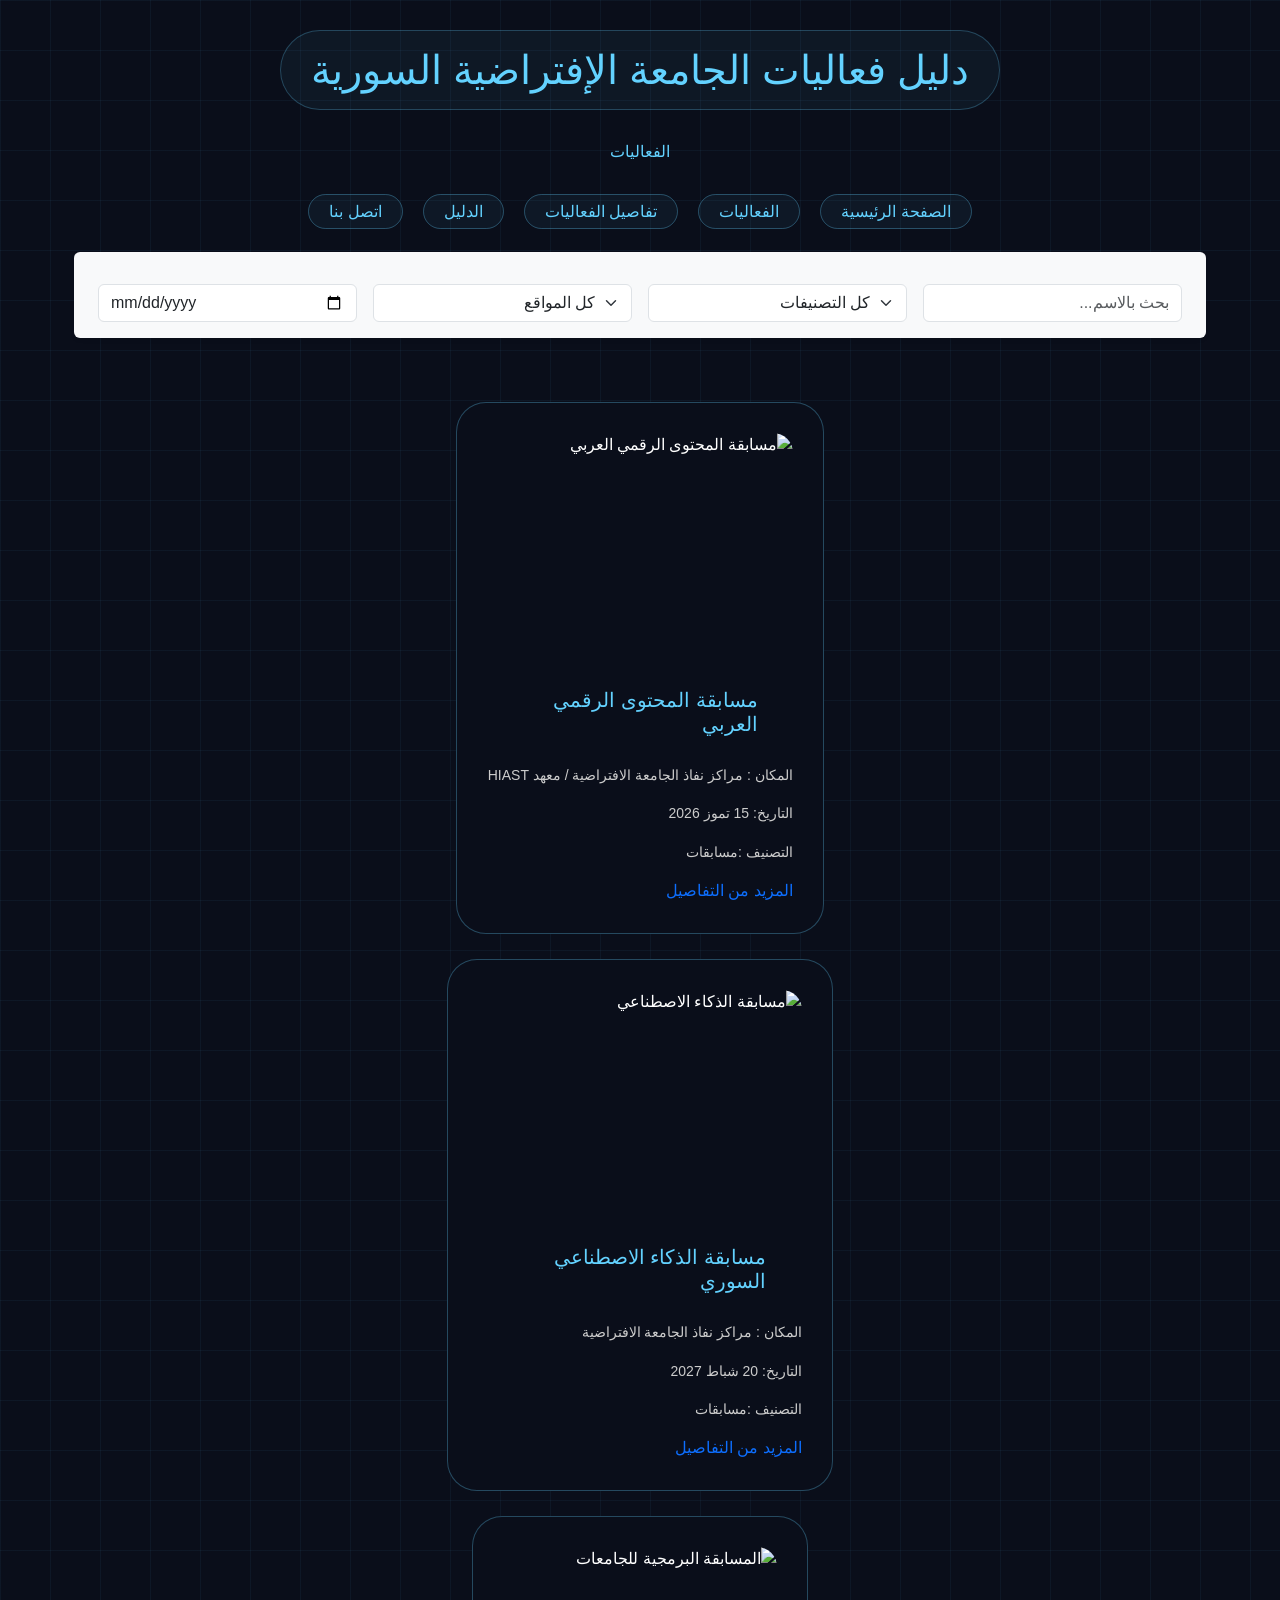
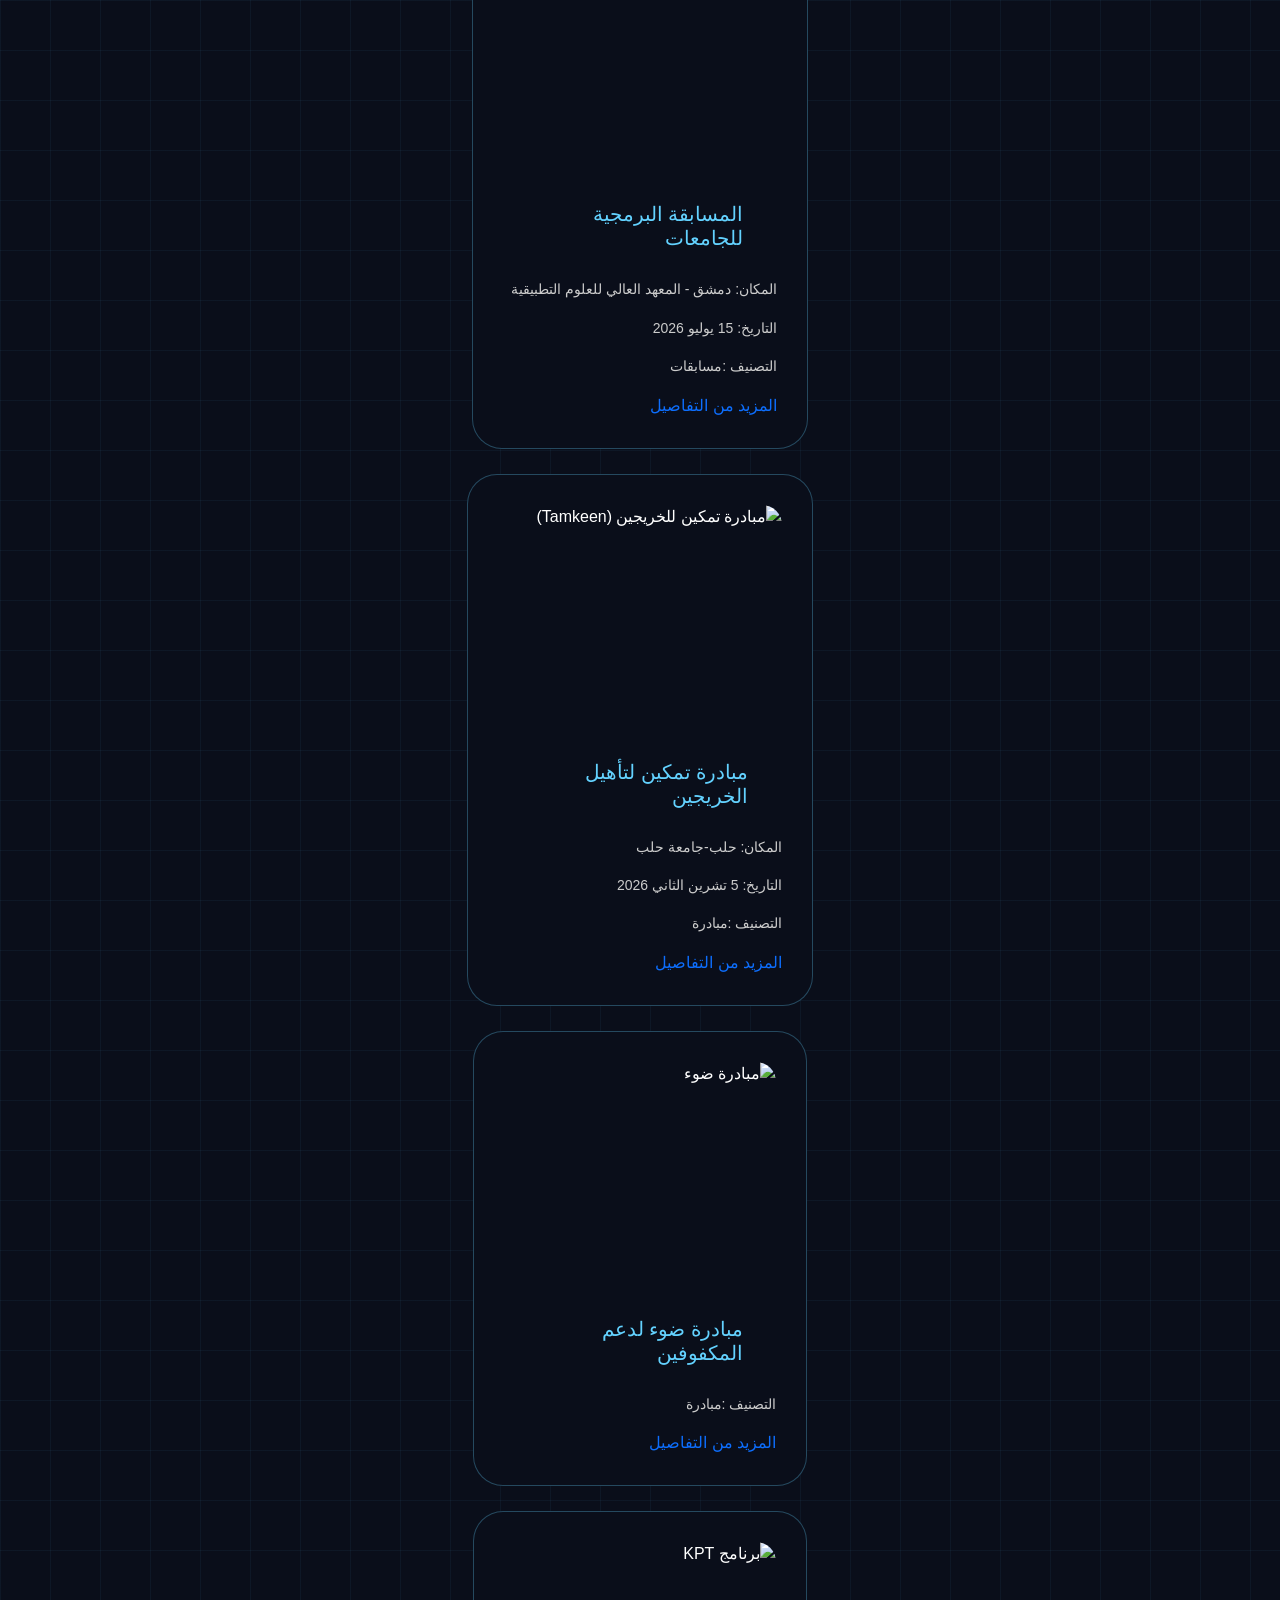
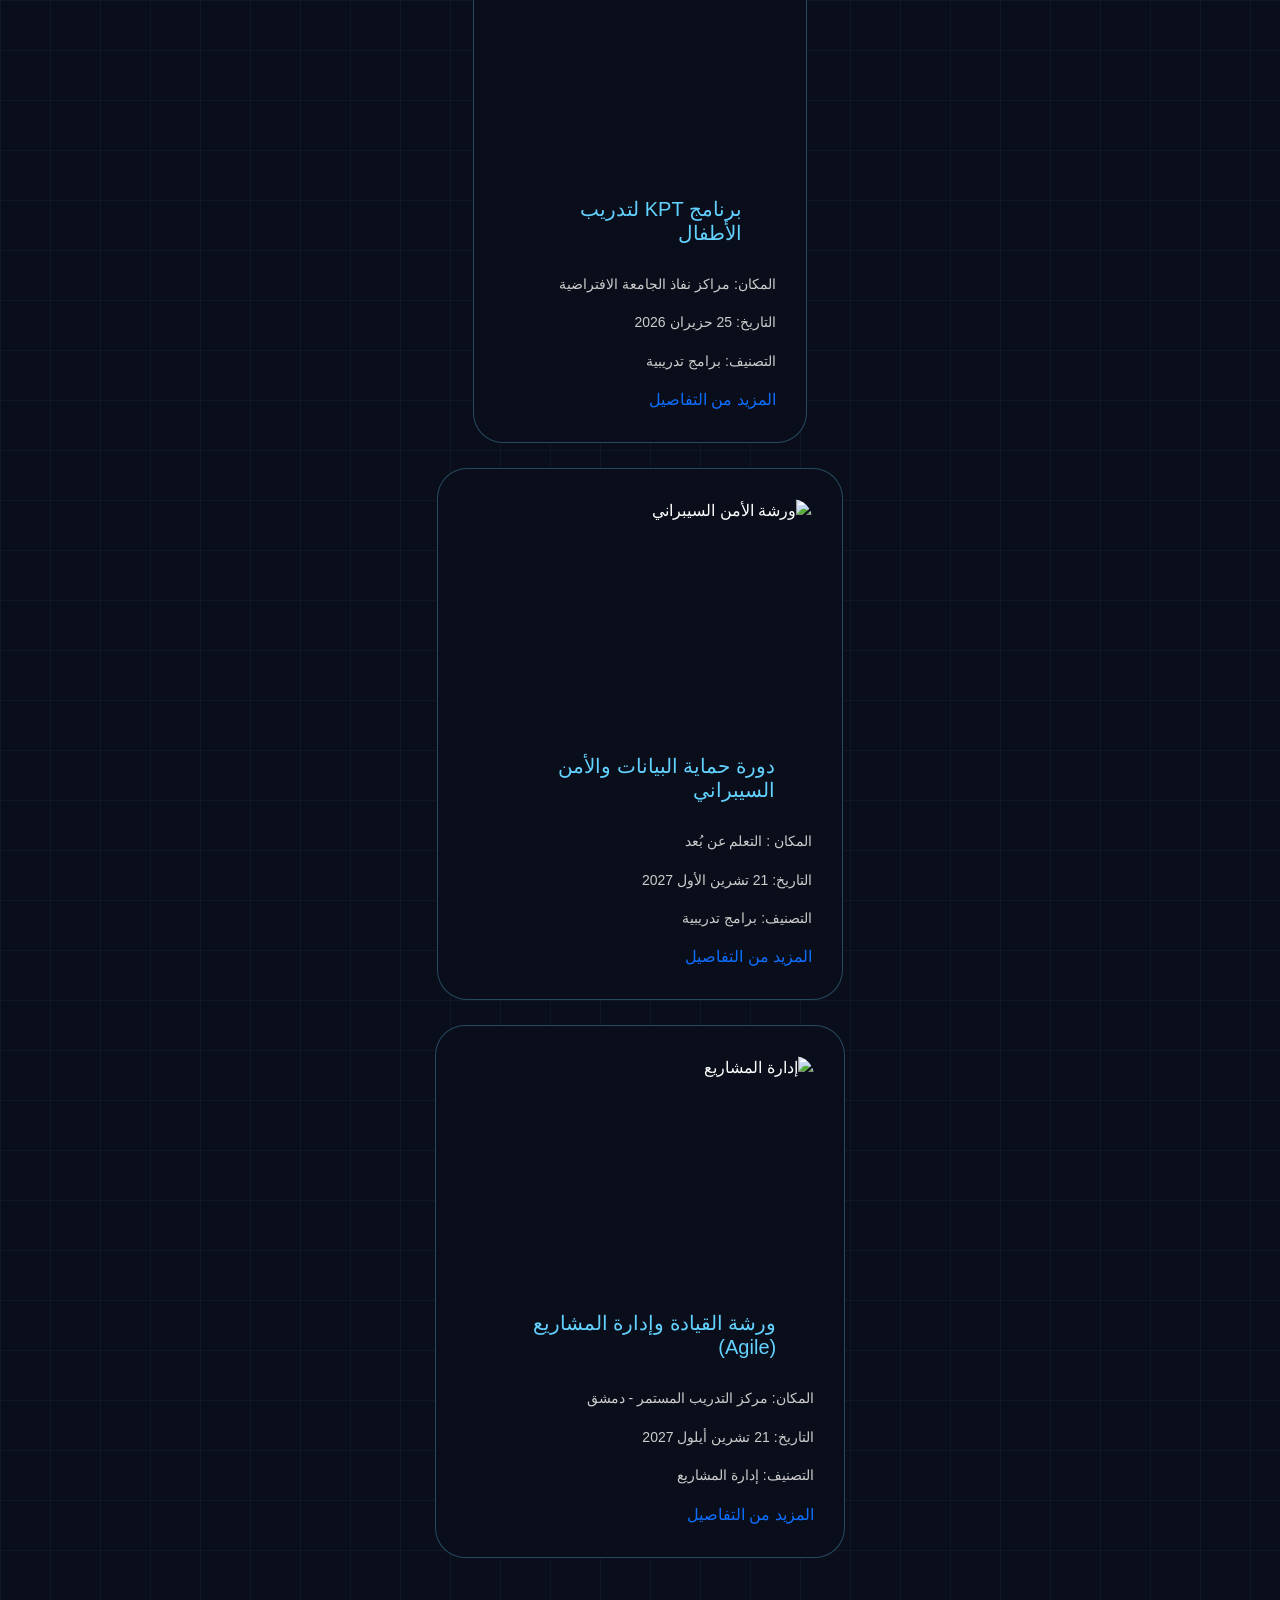
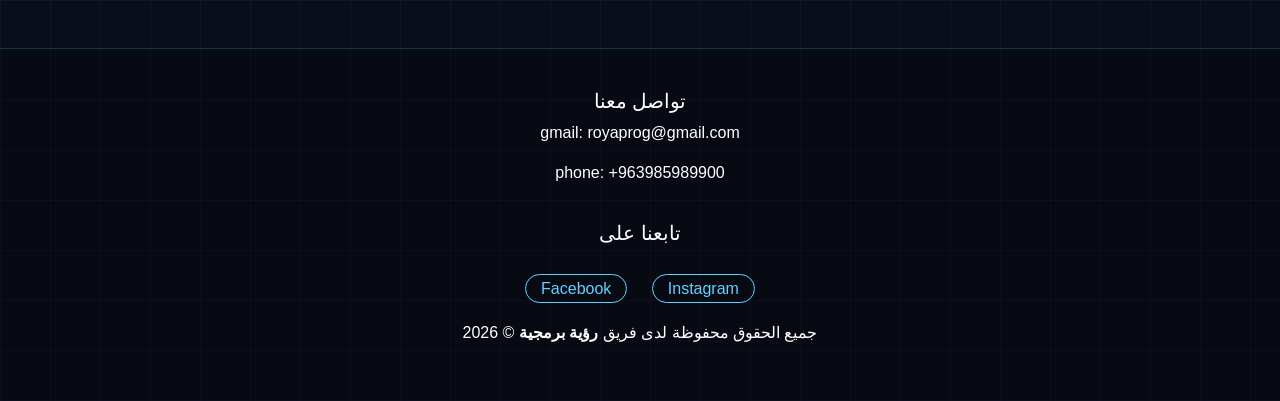
==== events.html @ 33039a8a "Add files via upload" ====
<!DOCTYPE html>
<html lang="ar" dir="rtl">
<head>
    <meta charset="UTF-8" />
    <title>دليل فعاليات الجامعة الافتراضية</title>
    <link rel="stylesheet" href="style.css" />
    <link rel="stylesheet" href="https://cdn.jsdelivr.net/npm/bootstrap@5.3.0/dist/css/bootstrap.min.css" />
</head>
<body>
    <header>
        <h1>دليل فعاليات الجامعة الإفتراضية السورية</h1>
        <p class="headr"> الفعاليات</p>
        <ul>
            <li><a href="index.html">الصفحة الرئيسية</a></li>
            <li><a href="events.html">الفعاليات</a></li>
            <li><a href="event.html">تفاصيل الفعاليات</a></li>
            <li><a href="about.html">الدليل</a></li>
            <li><a href="contact.html">اتصل بنا</a></li>
        </ul>
    </header>
    <main>
    <!-- شريط أدوات البحث والفلترة -->
    <div class="container my-4">
        <div class="row g-3 bg-light p-3 rounded shadow-sm">
            <div class="col-md-3">
                <input type="text" id="searchName" class="form-control" placeholder="بحث بالاسم..." onkeyup="filterEvents()">
            </div>
            <div class="col-md-3">
                <select id="filterCategory" class="form-select" onchange="filterEvents()">
                    <option value="">كل التصنيفات</option>
                    <option value="مسابقات">مسابقات</option>
                    <option value="مبادرة">مبادرة</option>
                    <option value="برامج تدريبية">برامج تدريبية</option>
                    <option value="إدارة المشاريع">إدارة المشاريع</option>
                </select>
            </div>
            <div class="col-md-3">
                <select id="filterLocation" class="form-select" onchange="filterEvents()">
                    <option value="">كل المواقع</option>
                    <option value="دمشق">دمشق</option>
                    <option value="حلب">حلب</option>
                    <option value="مراكز نفاذ">مراكز نفاذ</option>
                    <option value="عن بُعد">عن بُعد</option>
                </select>
            </div>
            <div class="col-md-3">
                <input type="date" id="filterDate" class="form-control" onchange="filterEvents()">
            </div>
        </div>
    </div>

    <!-- حاوية البطاقات -->
    <div class="sec2-container" id="eventsContainer">
        <!-- مسابقة المحتوى الرقمي -->
        <div class="event-card card-dac" data-category="مسابقات" data-location="مراكز نفاذ" data-date="2026-07-15">
            <img src="img/مسابقة المحتوى الرقمي العربي.jpg" alt="مسابقة المحتوى الرقمي العربي" />
            <h3>مسابقة المحتوى الرقمي العربي</h3>
            <p>المكان : مراكز نفاذ الجامعة الافتراضية / معهد HIAST</p>
            <p>التاريخ: 15 تموز 2026</p>
            <p>التصنيف :مسابقات</p>
            <a href="event.html">المزيد من التفاصيل</a>
        </div> 

        <!-- مسابقة الذكاء الاصطناعي -->
        <div class="event-card card-ai-hackathon" data-category="مسابقات" data-location="مراكز نفاذ" data-date="2027-02-20">
            <img src="img/aihackathon.png" alt="مسابقة الذكاء الاصطناعي" />
            <h3>مسابقة الذكاء الاصطناعي السوري</h3>
            <p>المكان : مراكز نفاذ الجامعة الافتراضية </p>
            <p>التاريخ: 20 شباط 2027</p>
            <p>التصنيف :مسابقات</p>
            <a href="event.html">المزيد من التفاصيل</a>
        </div>

        <!-- المسابقة البرمجية SCPC -->
        <div class="event-card card-scpc" data-category="مسابقات" data-location="دمشق" data-date="2026-07-15">
            <img src="img/المسابقة البرمجية للجامعات.jpg" alt="المسابقة البرمجية للجامعات" />
            <h3>المسابقة البرمجية للجامعات</h3>
            <p>المكان: دمشق - المعهد العالي للعلوم التطبيقية</p>
            <p>التاريخ: 15 يوليو 2026</p>
            <p>التصنيف :مسابقات</p>
            <a href="event.html">المزيد من التفاصيل</a>
        </div>

        <!-- مبادرة تمكين -->
        <div class="event-card card-tamkeen" data-category="مبادرة" data-location="حلب" data-date="2026-11-05">
            <img src="img/tamkeen.jpg" alt="مبادرة تمكين للخريجين (Tamkeen)" />
            <h3>مبادرة تمكين لتأهيل الخريجين</h3>
            <p>المكان: حلب-جامعة حلب</p>
            <p>التاريخ: 5 تشرين الثاني 2026</p>
            <p>التصنيف :مبادرة</p>
            <a href="event.html">المزيد من التفاصيل</a>
        </div> 

        <!-- مبادرة ضوء -->
        <div class="event-card card-daw" data-category="مبادرة" data-location="دمشق" data-date="">
            <img src="img/مبادرة ضوء.jpg" alt="مبادرة ضوء" />
            <h3>مبادرة ضوء لدعم المكفوفين</h3>
            <p>التصنيف :مبادرة</p>
            <a href="event.html">المزيد من التفاصيل</a>
        </div>

        <!-- برنامج KPT -->
        <div class="event-card card-kpt" data-category="برامج تدريبية" data-location="مراكز نفاذ" data-date="2026-06-25">
            <img src="img/برنامج التدريب البرمجي للأطفال واليافعين KPT.jpg" alt="برنامج KPT" />
            <h3>برنامج KPT لتدريب الأطفال</h3>
            <p>المكان: مراكز نفاذ الجامعة الافتراضية</p>
            <p>التاريخ: 25 حزيران 2026</p>
            <p>التصنيف: برامج تدريبية</p>
            <a href="event.html">المزيد من التفاصيل</a>
        </div>

        <!-- الأمن السيبراني -->
        <div class="event-card card-c-s-w" data-category="برامج تدريبية" data-location="عن بُعد" data-date="2027-10-21">
            <img src="img/c-s-w.jpg" alt="ورشة الأمن السيبراني" />
            <h3>دورة حماية البيانات والأمن السيبراني</h3>
            <p>المكان : التعلم عن بُعد</p>
            <p>التاريخ: 21 تشرين الأول 2027</p>
            <p>التصنيف: برامج تدريبية</p>
            <a href="event.html">المزيد من التفاصيل</a>
        </div>

        <!-- إدارة المشاريع -->
        <div class="event-card card-project-management" data-category="إدارة المشاريع" data-location="دمشق" data-date="2027-09-21">
            <img src="img/ادارة المشاريع.jpg" alt="إدارة المشاريع" />
            <h3>ورشة القيادة وإدارة المشاريع (Agile)</h3>
            <p>المكان: مركز التدريب المستمر - دمشق</p>
            <p>التاريخ: 21 تشرين أيلول 2027</p>
            <p>التصنيف: إدارة المشاريع</p>
            <a href="event.html">المزيد من التفاصيل</a>
        </div>
    </div>
    </main>

    <footer>
        <div class="footer-container"> 
            <div class="footer-section"> 
                <h5>تواصل معنا</h5> 
                <p>gmail: royaprog@gmail.com</p>
                <p>phone: +963985989900</p> 
            </div> 
            <div class="footer-section social-links">
                <h5>تابعنا على</h5>
                <br>
                <a href="https://www.facebook.com/h.za26" target="_blank">Facebook</a>
                <a href="https://www.instagram.com/h.za26/" target="_blank">Instagram</a>
            </div>
            <p>جميع الحقوق محفوظة لدى فريق <strong>رؤية برمجية</strong> &copy; 2026</p>
        </div>

    </footer>

    <script src="main.js"></script>
</body>

</html>
---- style.css ----
@font-face {
    font-family: 'Thamanya'; /* الاسم الذي ستستخدمه في الكود */
    src: url('fonts/thamanya.ttf') format('truetype'); /* تأكد من المسار الصحيح */
    font-weight: normal;
    font-style: normal;
}

body {
    background-color: #0a0e1a !important; 
    background-image: linear-gradient(rgba(99,210,255,0.05) 1px, transparent 1px), linear-gradient(90deg, rgba(99,210,255,0.05) 1px, transparent 1px) !important;
    background-size: 50px 50px; 
    color: white !important;
    font-family: 'thmanyah serif display', sans-serif !important;
    margin: 0;
    padding: 0;
}

.logo1 {
    width: 10%;
    max-width: 100%;
    border-radius: 50%;
    cursor: pointer;
    position: absolute;
}

header h1 {
    background-color: rgba(99,210,255,0.05);
    color: #63d2ff;
    border: 1px solid rgba(99,210,255,0.25);
    border-radius: 100px;
    text-align: center;
    width: fit-content;
    margin: 30px auto;
    padding: 15px 30px;
    cursor: default;
}

.headr { 
    text-align: center;
    color: #63d2ff;
}

header ul {
    list-style: none;
    display: flex;
    justify-content: center; /*نستخدمها لنوسط القوائم*/
    gap: 20px;
    padding: 20px;
    flex-wrap: wrap; /* مشان ما يطيروا برا الشاشة */
}

header li a {
    color: #63d2ff;
    background-color: rgba(99,210,255,0.05);
    border: 1px solid rgba(99,210,255,0.3);
    border-radius: 50px;
    padding: 8px 20px;
    text-decoration: none; /*نزيل خط الرابط*/
    transition: 0.3s; /*←↓تاثير انتقال*/
}
    header li a:hover {   
        background-color: #63d2ff; 
        color: #0a0e1a;
    }

.main-content {
    display: flex;
    flex-direction: row; /*طريقة صف البطاقات افقية  \ لو كانت (كَلُم)تصف شاقولي */
    gap: 30px;
    justify-content: center;
    padding: 20px;
}

.card-dac1, .card-scpc1 {
    width: 80%; /*فرض العرض مشان ما يفرش */
    background: rgba(255, 255, 255, 0.02);
    border: 1px solid rgba(99, 210, 255, 0.2);
    border-radius: 25px;
    padding: 25px;
    text-align: center;
}

    .card-dac1 img, .card-scpc1 img {
        max-width: 100%;
        height: 250px;
        border-radius: 15px;
        margin-bottom: 20px;
    }

.sec-container {
    display: flex;
    flex-wrap: wrap; /*يمنع تضارب النصوص او الكتابة*/
    justify-content: center;
    flex-direction: row;
    gap: 25px;
    padding: 40px 20px;
}

.event-card {
    display: flex;
    background: #0a0e1a;
    border: 1px solid rgba(99, 210, 255, 0.3);
    border-radius: 30px;
    min-width: auto;
    padding: 30px;
    flex-direction: column;
    transition: transform 0.3s; /*←↓تاثير انتقال*/
}

    .event-card:hover {
        transform: translateY(-10px);
        border-color: #63d2ff;
    }

    .event-card img {
        max-width: 100%; 
        height: 220px;
        border-radius: 20px;
        margin-bottom: 15px;
    }

    .event-card h3 { 
        color: #63d2ff;
        font-size: 20px;
    }

    .event-card p {
        font-size: 14px;
        color: #ccc;
        line-height: 1.6;
    }

    .sec2-container{
    display: inline-flex;
    flex-wrap: wrap; /*يمنع تضارب النصوص او الكتابة*/
    align-items: center;
    flex-direction: column;
    gap: 25px;
    width: 100%;
    padding: 40px 20px;
    }
    .sec2-container a{
        text-decoration: none;
    }
    .scpc-1, .dac-1{
        display: flex;
        justify-content: space-between;
        width: auto;
        height: 200px;

    }

    .kpt-1{
        display: flex;
        width: auto;
        height: 200px;
        justify-content: space-evenly;
    }

h2 {
    color: #63d2ff;
    margin-right: 5%;
    border-right: 4px solid #63d2ff;
    background-color: rgba(99,201,255,0.05);
    width: fit-content;
    padding-right: 15px;
}
h3, h4{
    margin-right: 5%;
    padding: 20px;
}

.h3-contact{
text-align: center;
 
}

.form-contact{
    display: flex;
    flex-direction: column;
    align-items: center;
    font-size: 20px;
}

h5, .p-scp, .p-dac{
    text-align: center;
    font-size: 20px;
}

.in-1{
    text-align: center;
    border: 1px solid rgba(99, 210, 255, 1);
    border-radius: 20px;
    transition: 0.2s;
}

.in-1:hover{
    transform: translateY(3px);
    background-color: #0a0e1a;
    color: aliceblue;

}

.in-2{
    text-align: center;
    border: 1px solid rgba(99, 210, 255, 1);
    border-radius: 20px;
    transition:  0.2s;
}

.in-2:hover{
    background-color: #0a0e1a;
    color: #ccc;
}


.ul-scpc{
    padding: 20px;
    margin-right:8%;
    font-size: 20px;

}
.image-scp {
    display: flex;
    flex-wrap: wrap; /*يمنع تضارب النصوص او الكتابة*/
    gap: 25px;
    max-width: 100%;
    margin-right: 40%;
    height: 350px;
    border-radius: 20px;
    margin-bottom: 15px;
}
.img-map1 {
    display: flex;
    flex-wrap: wrap; /*يمنع تضارب النصوص او الكتابة*/
    gap: 25px;
    max-width: 100%;
    margin-right: 40%;
    height: 350px;
    border-radius: 20px;
    margin-bottom: 15px;
}
.img-2{
    max-width: 100%;
}

.badge {
    font-size: 16px !important;
    padding: 10px 20px !important;
}

footer {
    margin-top: 50px;
    padding: 40px;
    background: rgba(0, 0, 0, 0.3);
    border-top: 1px solid rgba(99, 210, 255, 0.2);
    text-align: center;
}

.footer-container {
    display: flex;
    flex-direction: column;
    gap: 20px;
}

.social-links a {
    color: #63d2ff;
    text-decoration: none;
    margin: 10px;
    border: 1px solid #63d2ff;
    padding: 5px 15px;
    border-radius: 20px;
    transition: transform 0.3s; /*←↓تاثير خلفية*/
}

    .social-links a:hover {
        background-color: #63d2ff;
        color: #0a0e1a;
    }

    /* --- 7. الجوهرة: إجبار التصميم على الجوال (Responsive) --- */
    @media screen and (max-width: 768px) {
        header ul {
            flex-direction: column; /* الروابط فوق بعضها */
            align-items: center;
        }

        header li a {
            width: 80%;
            text-align: center;
        }

        .event-card {
            width: 95% !important; /* الكرت ياخد عرض الشاشة */
        }

        .card-dac1, .card-scpc1 {
            width: 95%;
        }

        h2 {
            font-size: 22px;
            margin-right: 2%;
        }
    }
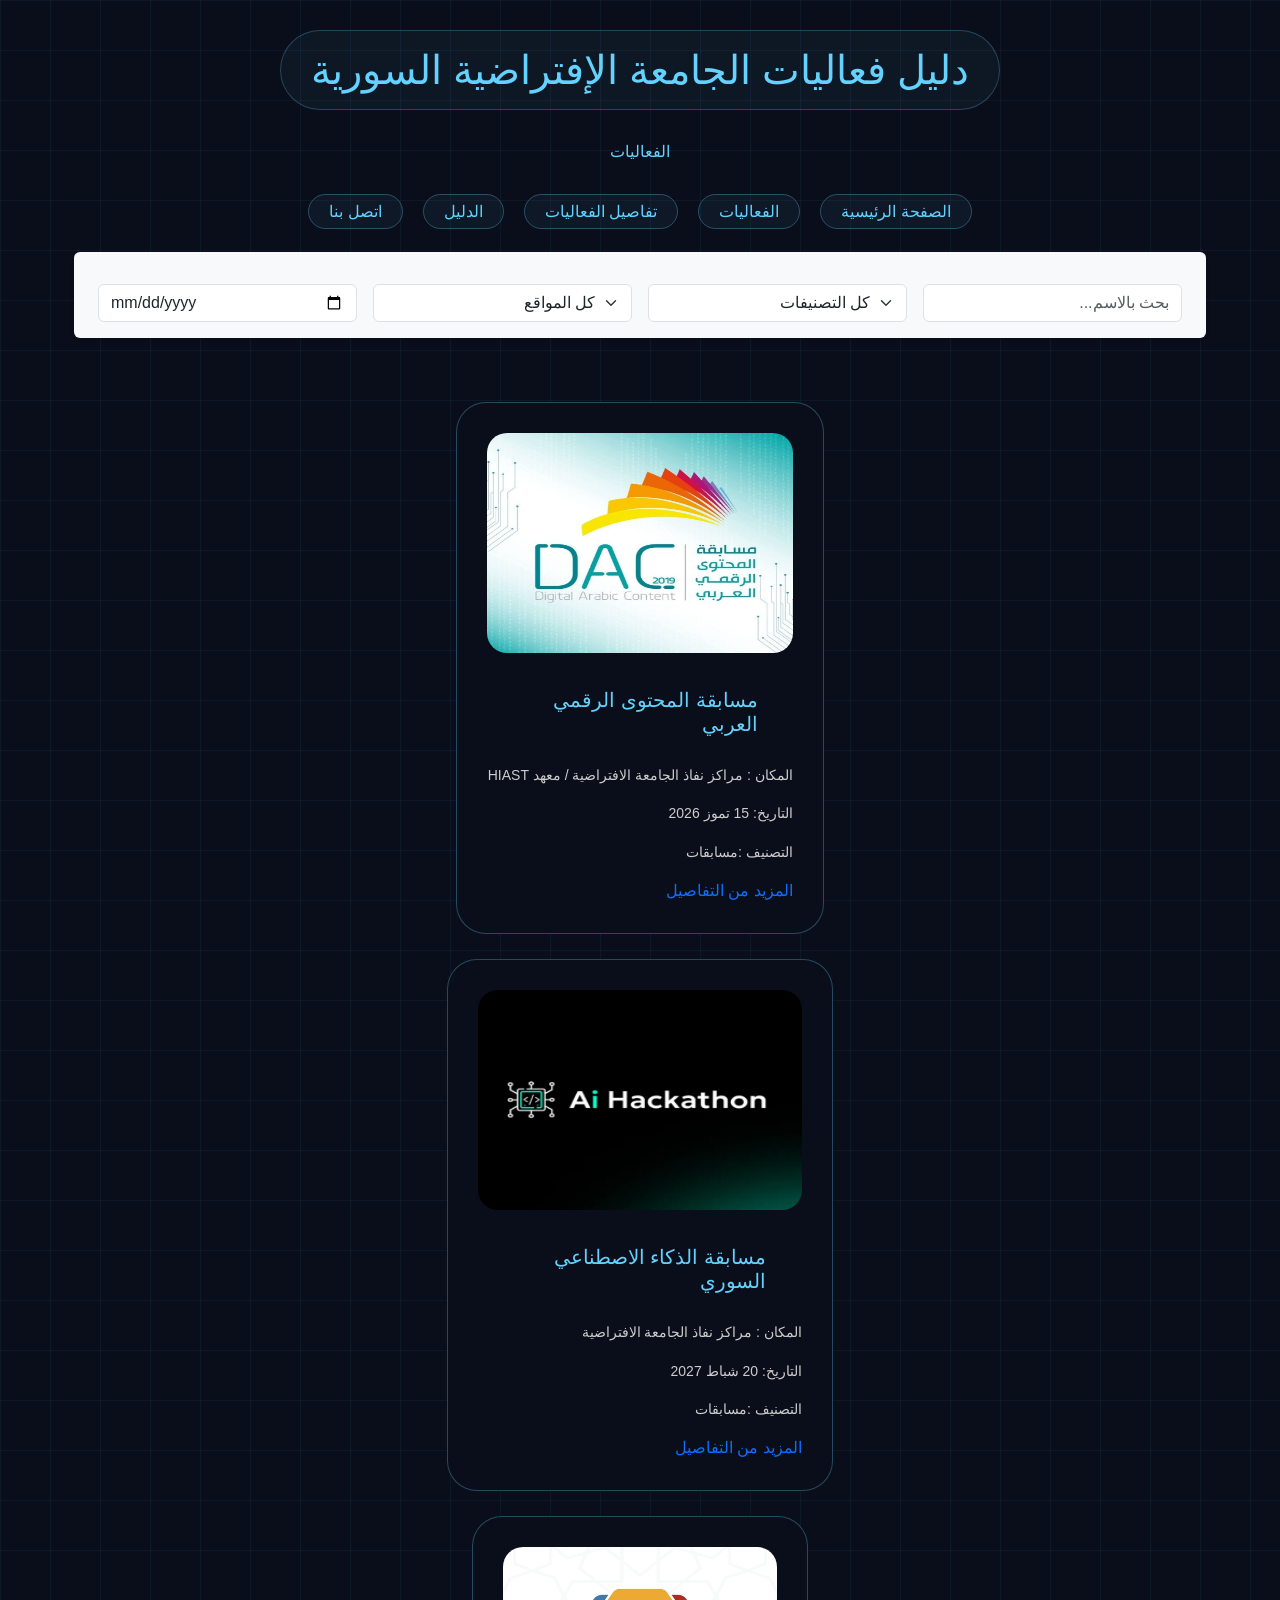
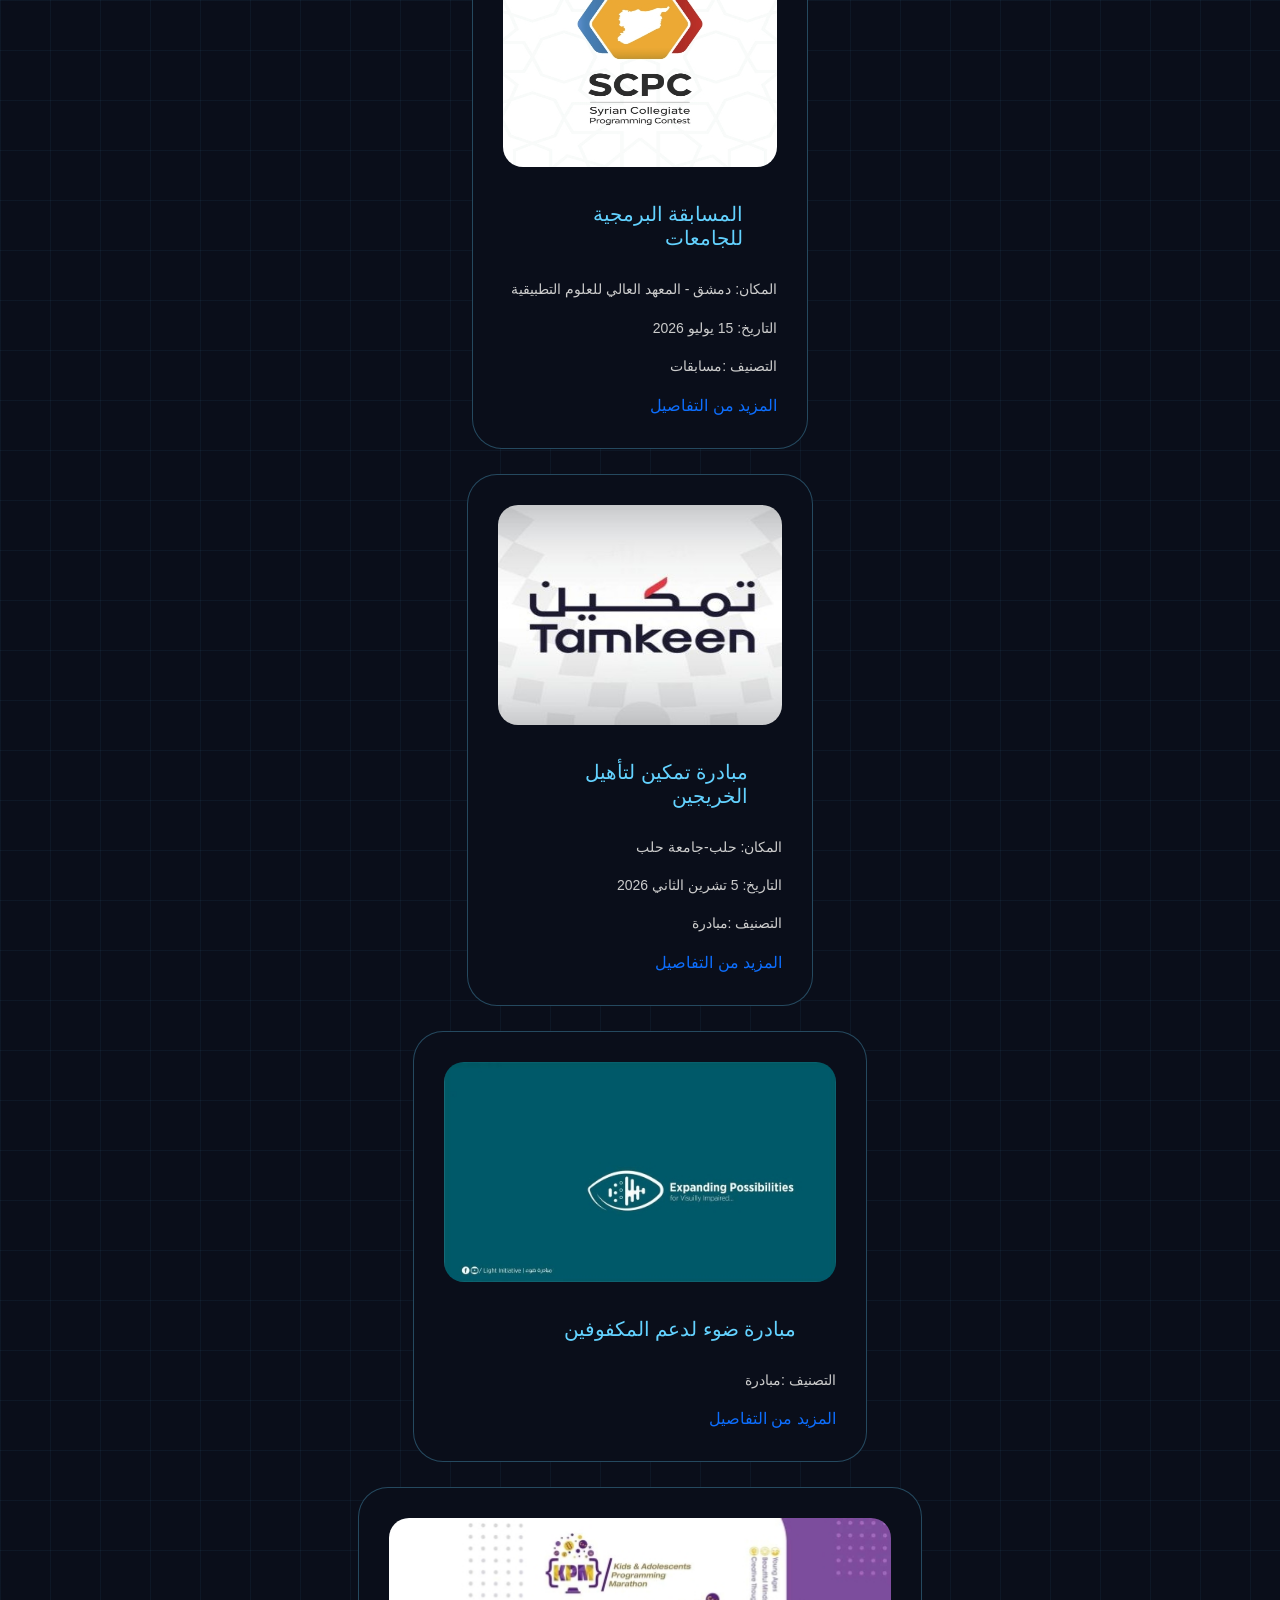
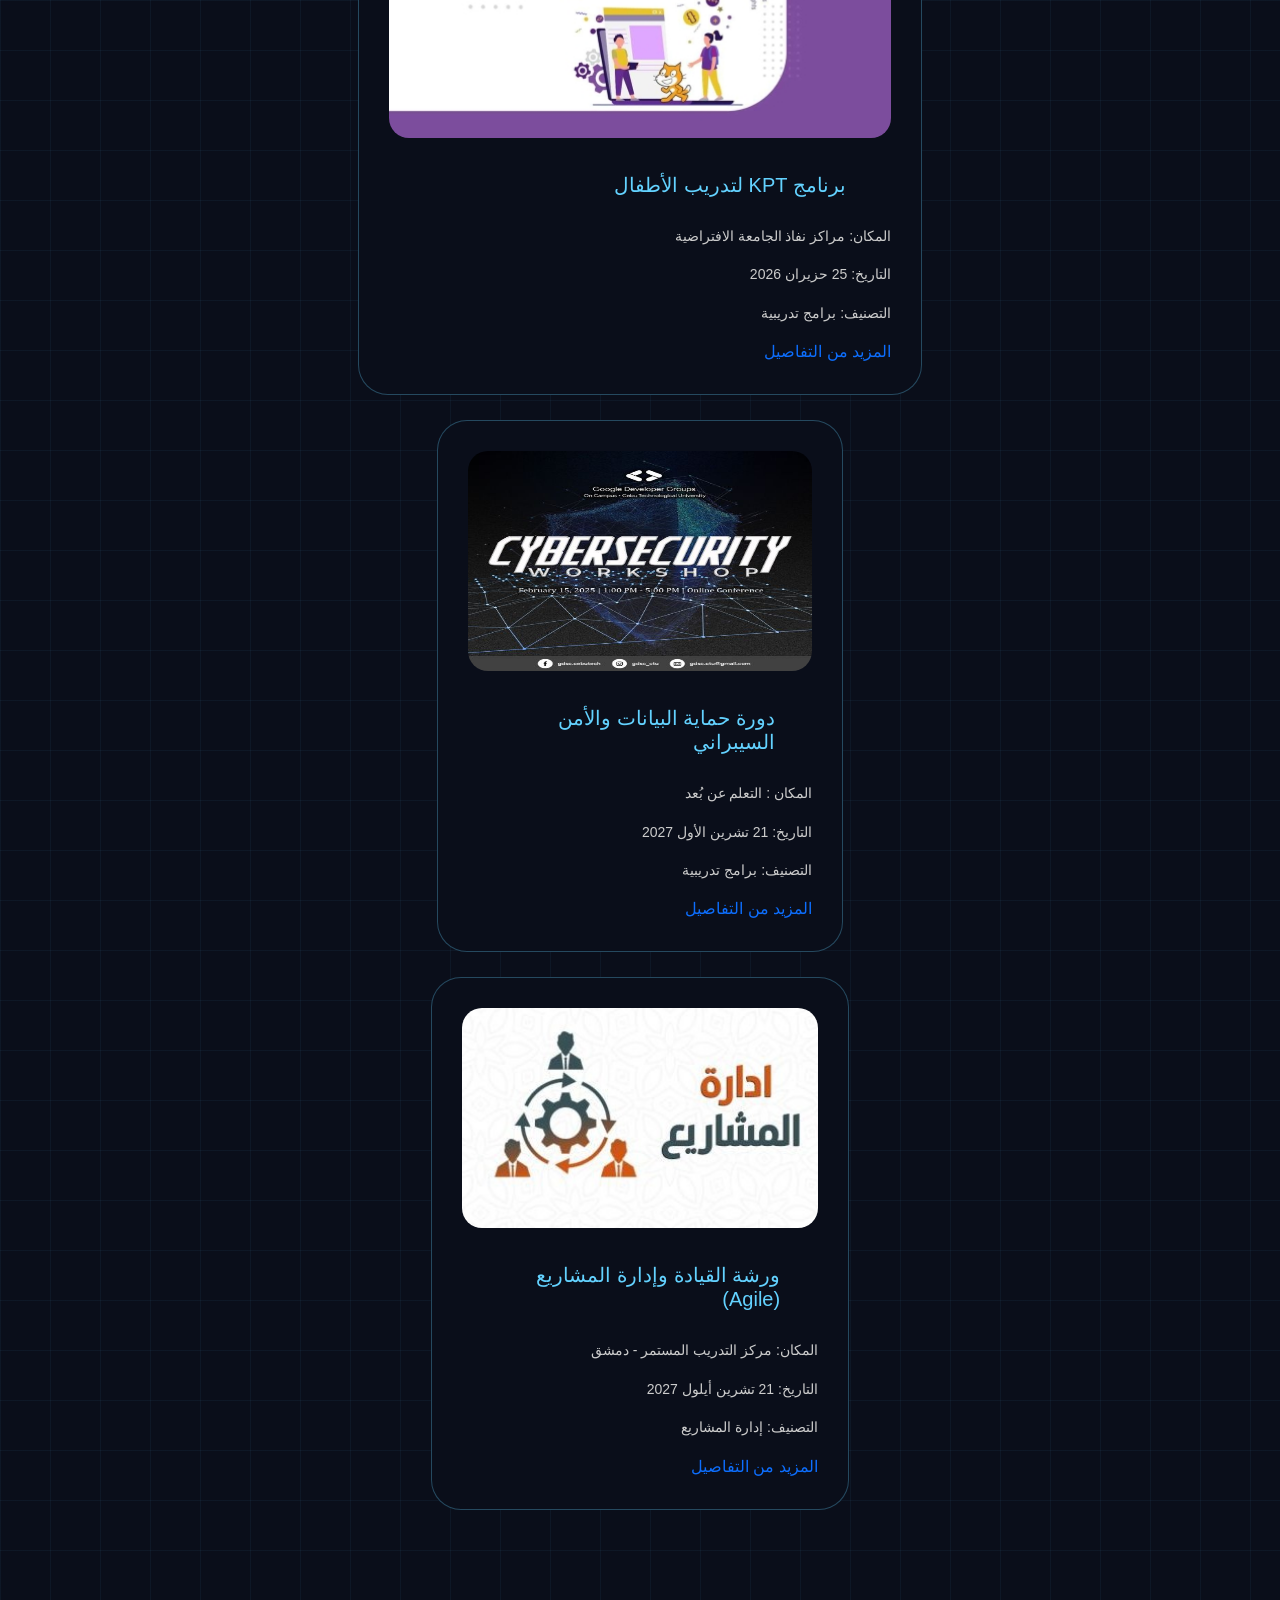
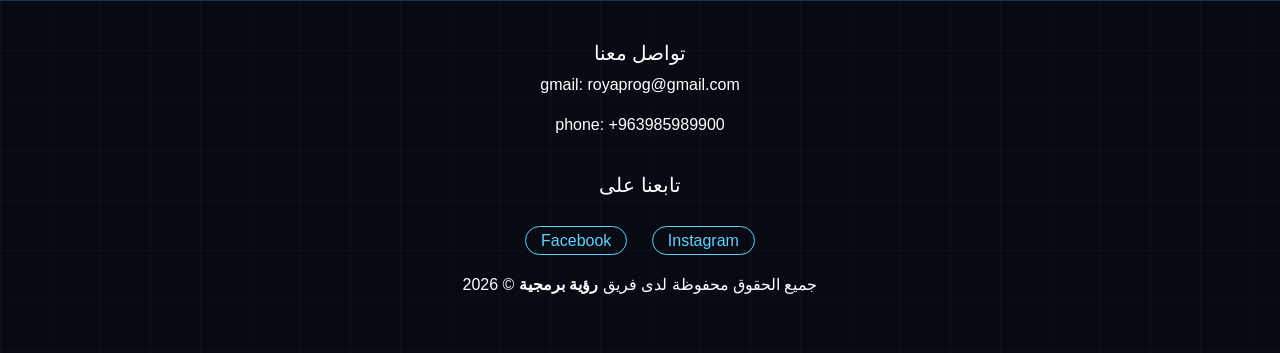
==== commit a2f4bdbc: "Update events.html" ====
--- a/events.html
+++ b/events.html
@@ -63,7 +63,7 @@
 
         <!-- مسابقة الذكاء الاصطناعي -->
         <div class="event-card card-ai-hackathon" data-category="مسابقات" data-location="مراكز نفاذ" data-date="2027-02-20">
-            <img src="img/aihackathon.png" alt="مسابقة الذكاء الاصطناعي" />
+            <img src="img/aIhackathon.png" alt="مسابقة الذكاء الاصطناعي" />
             <h3>مسابقة الذكاء الاصطناعي السوري</h3>
             <p>المكان : مراكز نفاذ الجامعة الافتراضية </p>
             <p>التاريخ: 20 شباط 2027</p>
@@ -152,4 +152,4 @@
     <script src="main.js"></script>
 </body>
 
-</html>+</html>
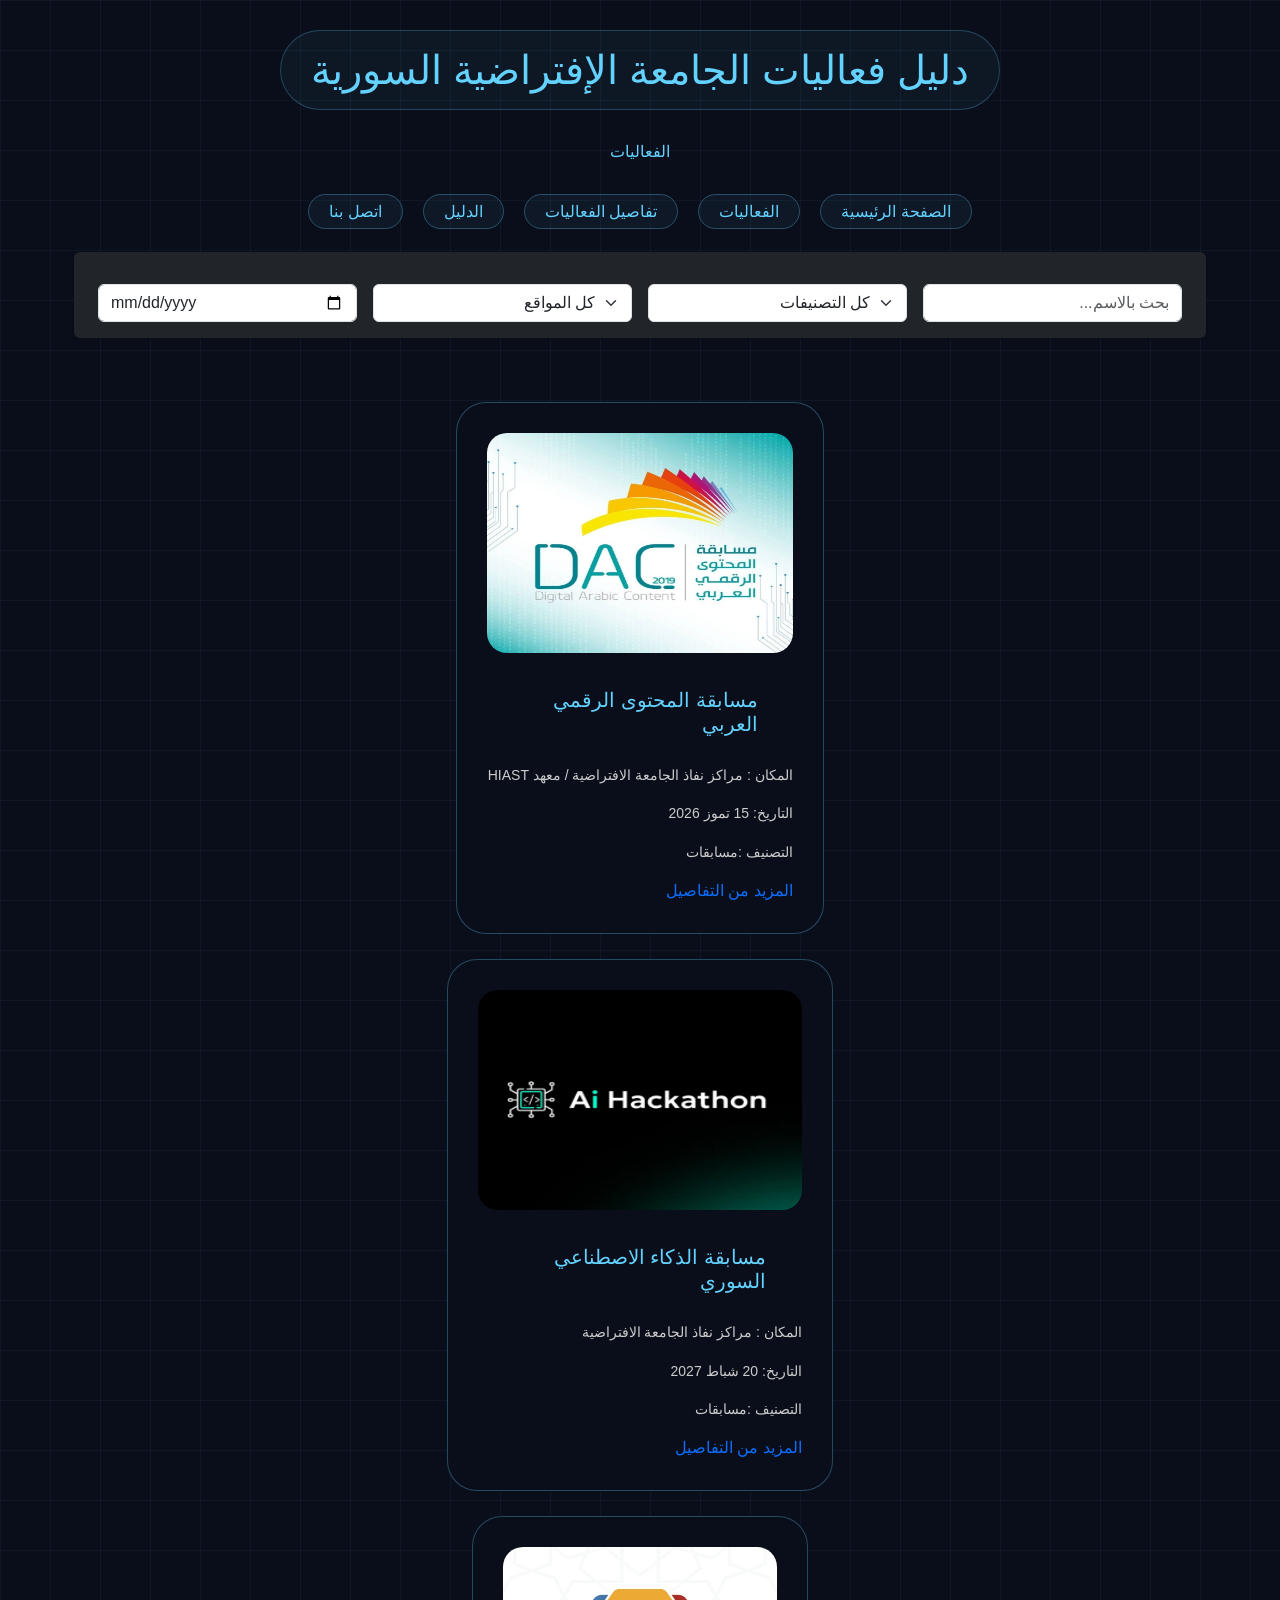
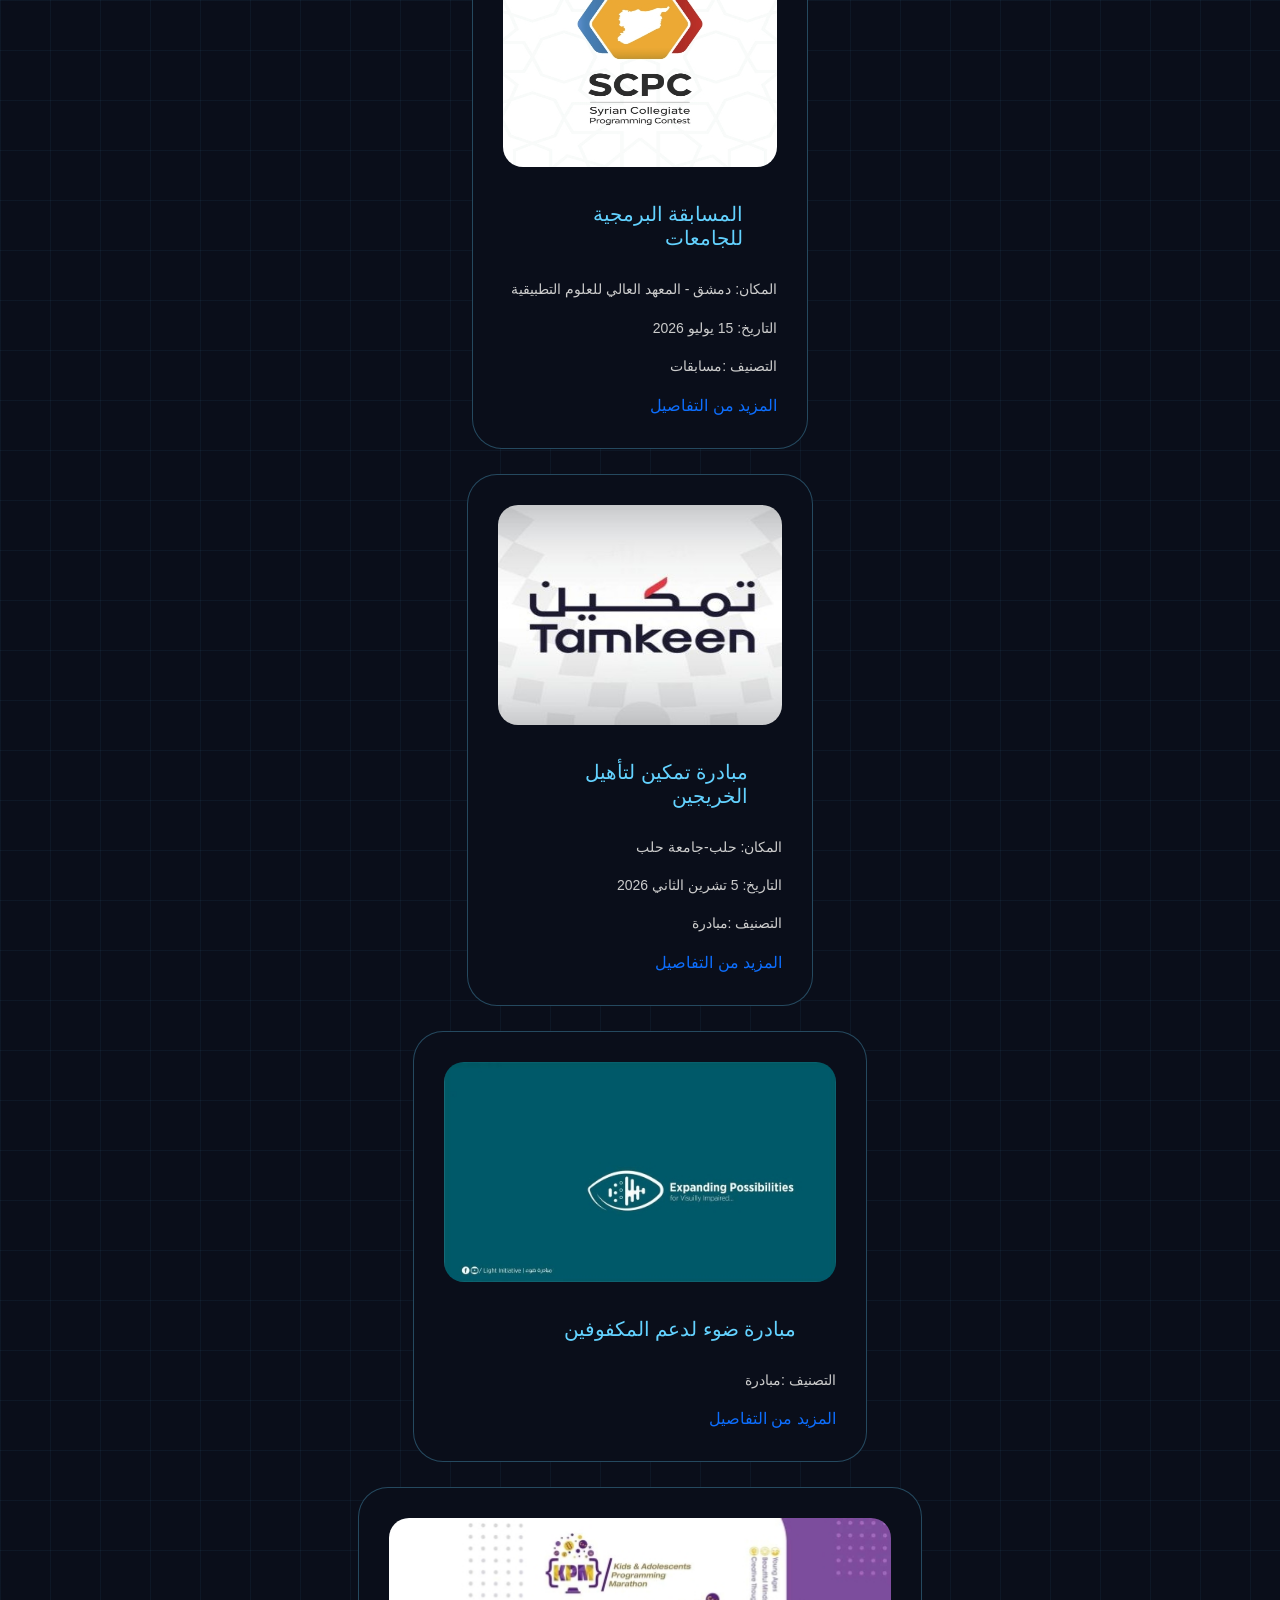
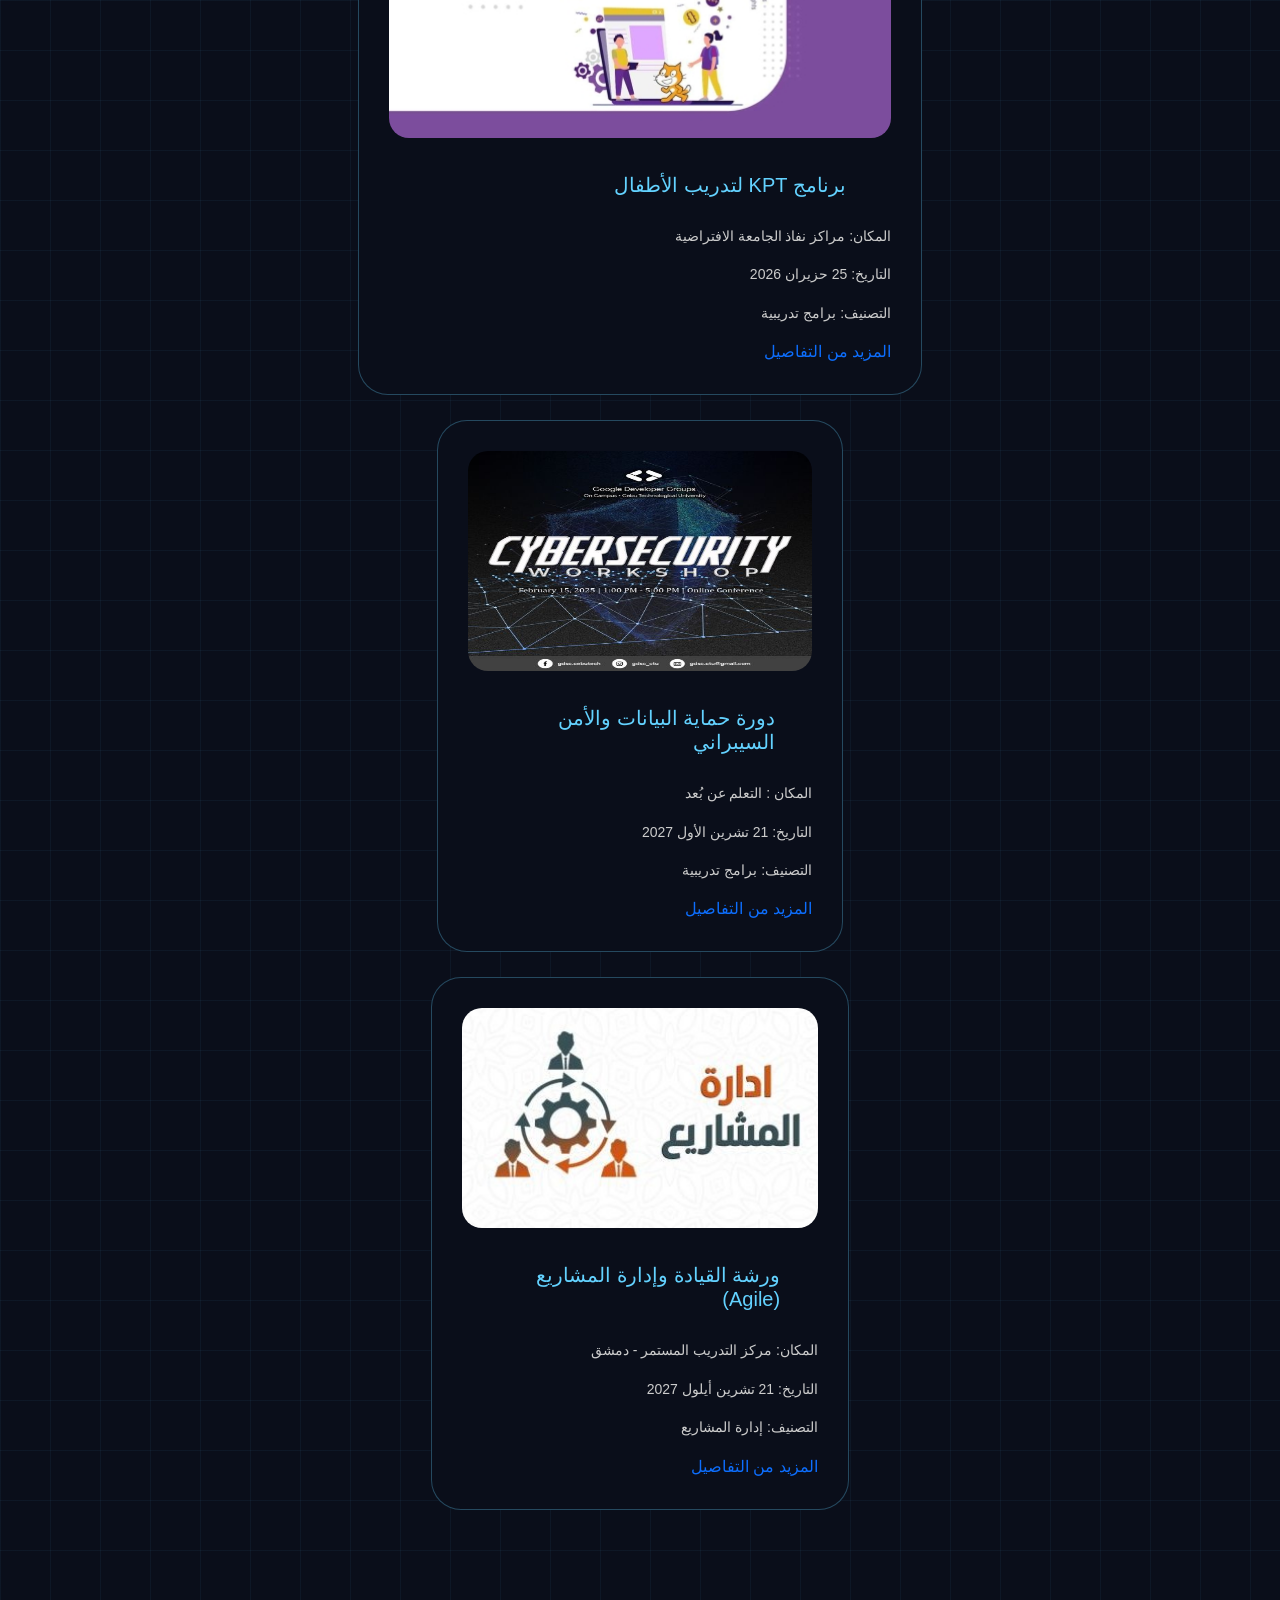
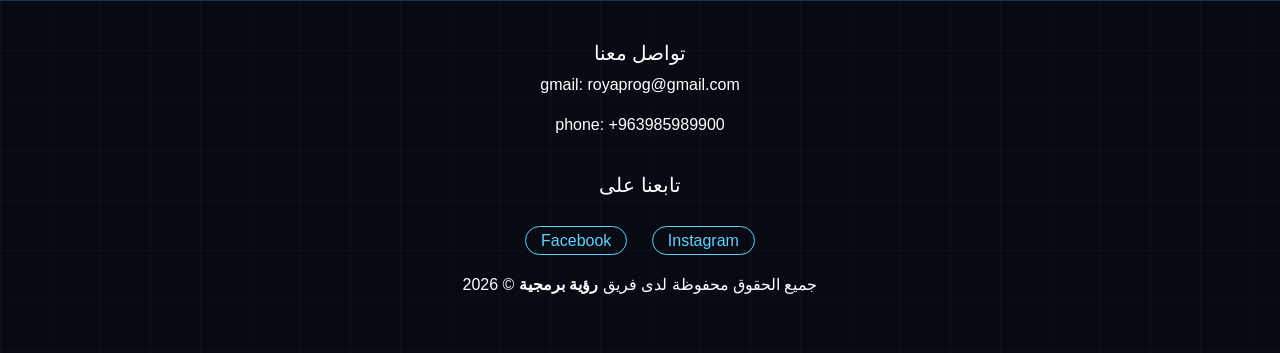
==== commit 768075b6: "Update events.html" ====
--- a/events.html
+++ b/events.html
@@ -21,7 +21,7 @@
     <main>
     <!-- شريط أدوات البحث والفلترة -->
     <div class="container my-4">
-        <div class="row g-3 bg-light p-3 rounded shadow-sm">
+        <div class="row g-3 bg-dark p-3 rounded shadow-sm">
             <div class="col-md-3">
                 <input type="text" id="searchName" class="form-control" placeholder="بحث بالاسم..." onkeyup="filterEvents()">
             </div>
